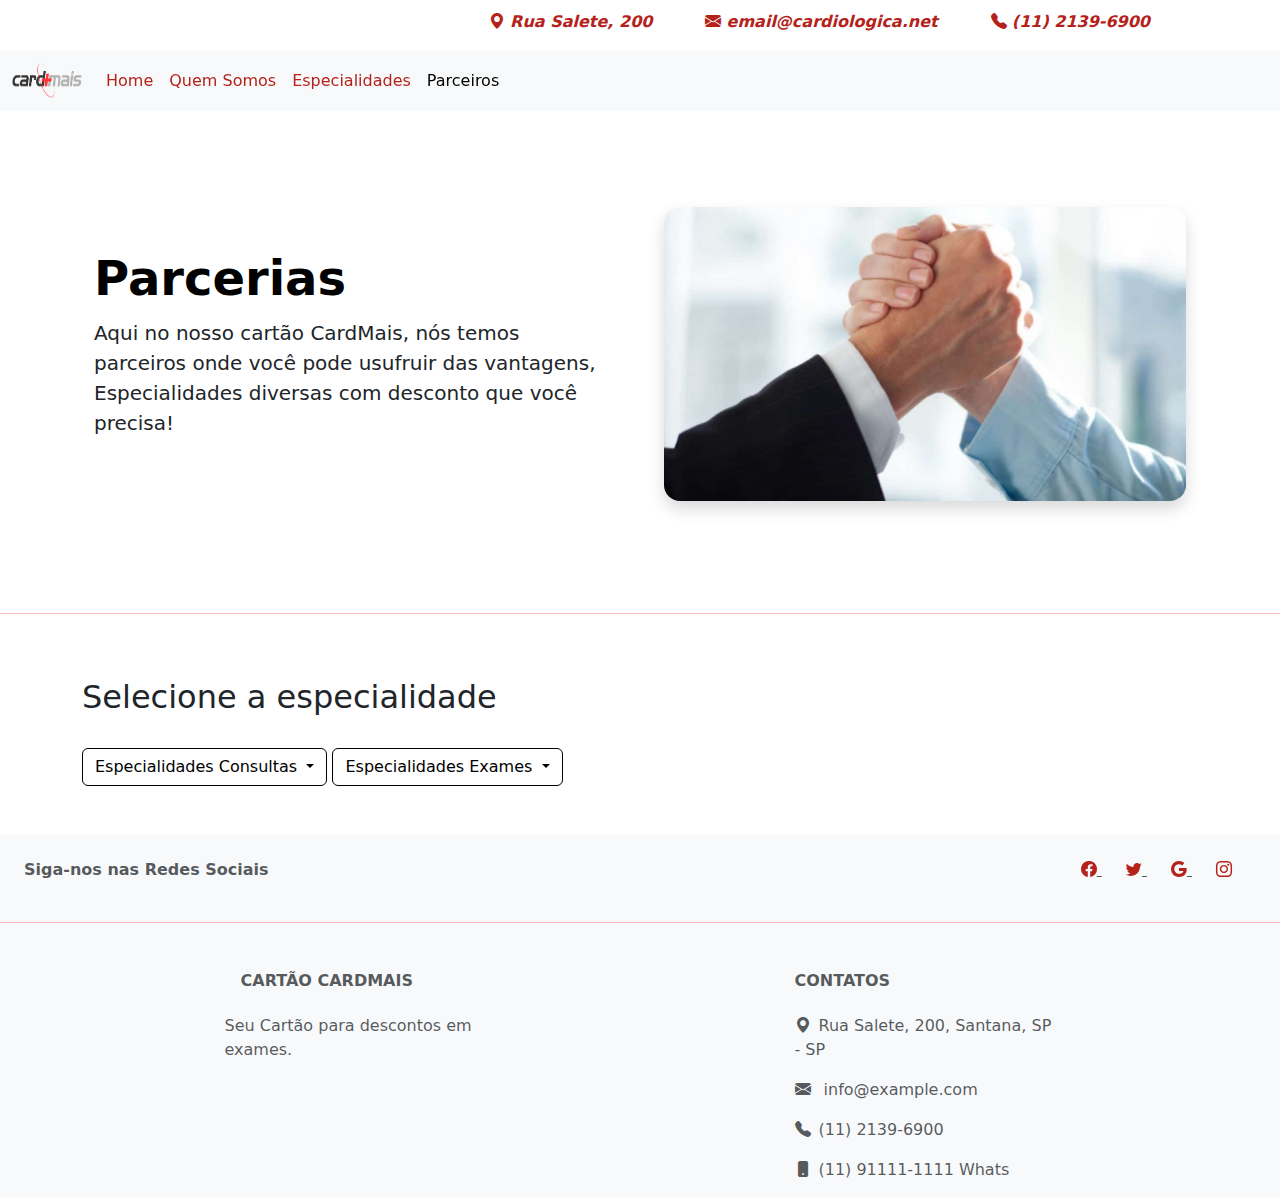
==== parceiros.html @ aa15e214 "Add files via upload" ====
<!DOCTYPE html>
<html lang="pt-br">

<head>
  <meta charset="UTF-8" />
  <meta name="robots" content="index, follow" />
  <meta name="viewport" content="width=device-width, initial-scale=1.0" />
  <meta http-equiv="X-UA-Compatible" content="ie=edge" />

  <title>Parceiros - CardMais</title>
  <meta name="title" property="og:title" content="Parceiros - CardMais" />
  <meta name="description" property="og:description" content="Page Description" />
  <meta name="image" property="og:image" itemprop="image" content="./cardMaisLogo.png" />
  <meta name="type" property="og:type" content="website" />
  <meta name="url" property="og:url" content="https://url.page" />
  <meta name="site_name" property="og:site_name" content="CardMais" />
  <meta name="locale" property="og:locale" content="pt_BR" />

  <link rel="icon" type="image/jpg" href="./cardMaisLogo.png" />


  <link rel="stylesheet" href="./css/bootstrap.css">
  <link rel="stylesheet" href="./style.css">
  <link rel="stylesheet" href="https://cdn.jsdelivr.net/npm/bootstrap-icons@1.11.1/font/bootstrap-icons.css">


  <script src="https://cdn.jsdelivr.net/npm/bootstrap@5.3.2/dist/js/bootstrap.bundle.min.js"></script>


</head>

<body>

  <header>
    <div class="container" style="padding-top: 10px; color: #b5221b;">
      <p class="text-sm-end">
        <i class="bi bi-geo-alt-fill me-5"> <b>Rua Salete, 200</b> </i>

        <i class="bi bi-envelope-fill me-5"> <b>email@cardiologica.net</b> </i>

        <i class="bi bi-telephone-fill me-5"> <b>(11) 2139-6900</b> </i>
      </p>
    </div>
  </header>

  <nav class="navbar navbar-expand-lg bg-body-tertiary sticky-top" id="nav1">
    <div class="container-fluid">
      <a class="navbar-brand" href="#">
        <img src="./cardMaisLogo.png" alt="Bootstrap" width="70px" height="35px">
      </a>
      <button class="navbar-toggler" type="button" data-bs-toggle="collapse" data-bs-target="#navbarSupportedContent"
        aria-controls="navbarSupportedContent" aria-expanded="false" aria-label="Toggle navigation">
        <span class="navbar-toggler-icon"></span>
      </button>
      <div class="collapse navbar-collapse" id="navbarSupportedContent">
        <ul class="navbar-nav me-auto mb-2 mb-lg-0">
          <li class="nav-item">
            <a class="nav-link flutuante-text" aria-current="page" href="./index.html">Home</a>
          </li>
          <li class="nav-item">
            <a class="nav-link flutuante-text" href="#divSobre">Quem Somos</a>
          </li>
          <li class="nav-item">
            <a class="nav-link flutuante-text" href="#divEspecialidade">Especialidades</a>
          </li>
          <li class="nav-item">
            <a class="nav-link flutuante-text active" href="#divParceiro">Parceiros</a>
          </li>
        </ul>
      </div>
    </div>
  </nav>

  <div class="container col-xxl-8 px-4 py-5">
    <div class="row flex-lg-row-reverse align-items-center g-5 py-5">
      <div class="col-10 col-sm-8 col-lg-6">
        <img src="./p.jpg" class="d-block mx-lg-auto img-fluid rounded-4 shadow" alt="..." width="700" height="500"
          loading="lazy">
      </div>
      <div class="col-lg-6">
        <h1 class="display-5 fw-bold text-body-emphasis lh-1 mb-3">Parcerias</h1>
        <p class="lead">Aqui no nosso cartão CardMais, nós temos parceiros onde você pode usufruir das vantagens,
          Especialidades diversas com desconto que você precisa!</p>
      </div>
    </div>
  </div>

  <hr class="featurette-divider" style="color: red;">

  <div class="container py-5">

    <h2>Selecione a especialidade</h2>
    <br>
    <div class="btn-group dropdown">
      <button type="button" class="btn btn-card dropdown-toggle" data-bs-toggle="dropdown">
        Especialidades Consultas
      </button>
      <ol class="dropdown-menu">
        <li><a class="dropdown-item rounded" href="#demo" data-bs-toggle="collapse">Clínico Geral</a></li>
        <li><a class="dropdown-item rounded" href="#">Dermatologia</a></li>
        <li><a class="dropdown-item rounded" href="#">Ginecologia</a></li>
        <li><a class="dropdown-item rounded" href="#">Gastroenterologia</a></li>
        <li><a class="dropdown-item rounded" href="#">Otorrino</a></li>
        <li><a class="dropdown-item rounded" href="#">Cardiologia</a></li>
        <li><a class="dropdown-item rounded" href="#">Oftalmologia</a></li>
        <li><a class="dropdown-item rounded" href="#">Ortopedia</a></li>
        <li><a class="dropdown-item rounded" href="#">Nutricionista</a></li>
        <li><a class="dropdown-item rounded" href="#">Pediatria</a></li>
        <li><a class="dropdown-item rounded" href="#">Urologia</a></li>
        <li><a class="dropdown-item rounded" href="#">Angiologia</a></li>
        <li><a class="dropdown-item rounded" href="#">Reumatologia</a></li>
        <li><a class="dropdown-item rounded" href="#">Mastologia</a></li>
        <li><a class="dropdown-item rounded" href="#">Endocrinologia</a></li>
        <li><a class="dropdown-item rounded" href="#">Neurologia</a></li>
      </ol>
    </div>
    <div class="btn-group dropdown">
      <button type="button" class="btn btn-card dropdown-toggle" data-bs-toggle="dropdown">
        Especialidades Exames
      </button>
      <ul class="dropdown-menu">
        <li><a class="dropdown-item rounded" href="#">Radiologia</a></li>
        <li><a class="dropdown-item rounded" href="#">Mamografia</a></li>
        <li><a class="dropdown-item rounded" href="#">Ultrassonografia</a></li>
        <li><a class="dropdown-item rounded" href="#">Densitometria Óssea</a></li>
        <li><a class="dropdown-item rounded" href="#">Análises Clínicas</a></li>
        <li><a class="dropdown-item rounded" href="#">Eletroneuromiografia</a></li>
        <li><a class="dropdown-item rounded" href="#">Cardiológicos</a></li>
        <li><a class="dropdown-item rounded" href="#">Ressonância Magnética</a></li>
        <li><a class="dropdown-item rounded" href="#">Tomografia Computadorizada</a></li>
        <li><a class="dropdown-item rounded" href="#">Medicina Nuclear</a></li>
      </ul>
    </div>


    <div id="demo" class="collapse card card-body mt-3">
      Lorem ipsum dolor text....
    </div>



  </div>









  <!-- Footer -->
  <footer class="text-center text-lg-start bg-light text-muted">
    <!-- Section: Social media -->
    <section class="d-flex justify-content-center justify-content-lg-between p-4">
      <!-- Left -->
      <div class="me-5 d-none d-lg-block">
        <span><b>Siga-nos nas Redes Sociais</b></span>
      </div>
      <!-- Left -->

      <!-- Right -->
      <div>
        <a href="" class="me-4 text-reset">
          <i class="bi bi-facebook flutuante-text" style="color: #b5221b;"></i>
        </a>
        <a href="" class="me-4 text-reset">
          <i class="bi bi-twitter flutuante-text" style="color: #b5221b;"></i>
        </a>
        <a href="" class="me-4 text-reset">
          <i class="bi bi-google flutuante-text" style="color: #b5221b;"></i>
        </a>
        <a href="" class="me-4 text-reset">
          <i class="bi bi-instagram flutuante-text" style="color: #b5221b;"></i>
        </a>
      </div>
      <!-- Right -->
    </section>
    <!-- Section: Social media -->
    <hr class="featurette-divider" style="color: red;">
    <!-- Section: Links  -->
    <section class="">
      <div class="container text-center text-md-start mt-5 ">
        <!-- Grid row -->
        <div class="row mt-3">
          <!-- Grid column -->
          <div class="col-md-3 col-lg-4 col-xl-3 mx-auto mb-4">
            <!-- Content -->
            <h6 class="text-uppercase fw-bold mb-4">
              <i class="fas fa-gem me-3"></i>Cartão Cardmais
            </h6>
            <p>
              Seu Cartão para descontos em exames.
            </p>
          </div>
          <!-- Grid column -->

          <!-- Grid column -->
          <div class="col-md-4 col-lg-3 col-xl-3 mx-auto mb-md-0 mb-1">
            <!-- Links -->
            <h6 class="text-uppercase fw-bold mb-4">Contatos</h6>
            <p><i class="bi bi-geo-alt-fill me-2"></i>Rua Salete, 200, Santana, SP - SP</p>
            <p>
              <i class="bi bi-envelope-fill me-2"></i>
              info@example.com
            </p>
            <p><i class="bi bi-telephone-fill me-2"></i>(11) 2139-6900</p>
            <p><i class="bi bi-phone-fill me-2"></i>(11) 91111-1111 Whats</p>
          </div>
          <!-- Grid column -->
        </div>
        <!-- Grid row -->
      </div>
    </section>
    <!-- Section: Links  -->

    <!-- Copyright -->
    <!-- <div class="text-center p-4" style="background-color: #b5221b;">
    © 2023 Copyright:
    <a class="text-reset fw-bold" href="">Cardiológica</a>
  </div> -->
    <!-- Copyright -->
  </footer>
  <!-- Footer -->



</body>

</html>
---- style.css ----
.flutuante {  
  display: inline-block;  
  -webkit-transition-duration: 0.4s;  
  transition-duration: 0.4s;  
  -webkit-transition-property: -webkit-transform;  
  transition-property: transform;  
  -webkit-transform: translateZ(0);  
  -ms-transform: translateZ(0);  
  transform: translateZ(0);  
  box-shadow: 0px 4px 2px 0px rgba(98, 98, 98, 0.69);
}  
      
.flutuante:hover {  
  -webkit-transform: translateY(-5px);  
  -ms-transform: translateY(-5px);  
  transform: translateY(-5px);
  box-shadow: 0px 2px 2px 0px rgba(0, 0, 0, 0.69);  
} 

.flutuante-text {  
  display: inline-block;  
  -webkit-transition-duration: 0.4s;  
  transition-duration: 0.4s;  
  -webkit-transition-property: -webkit-transform;  
  transition-property: transform;  
  -webkit-transform: translateZ(0);  
  -ms-transform: translateZ(0);  
  transform: translateZ(0);  
  
}

.flutuante-text:hover {  
  -webkit-transform: translateY(-5px);  
  -ms-transform: translateY(-5px);  
  transform: translateY(-5px);  
} 

.wpp{
position:fixed;
width:60px;
height:60px;
bottom:40px;
right:40px;
background-color:#25d366;
color:#FFF;
border-radius:50px;
text-align:center;
font-size:30px;
box-shadow: 1px 1px 2px #888;
z-index:1000;
}
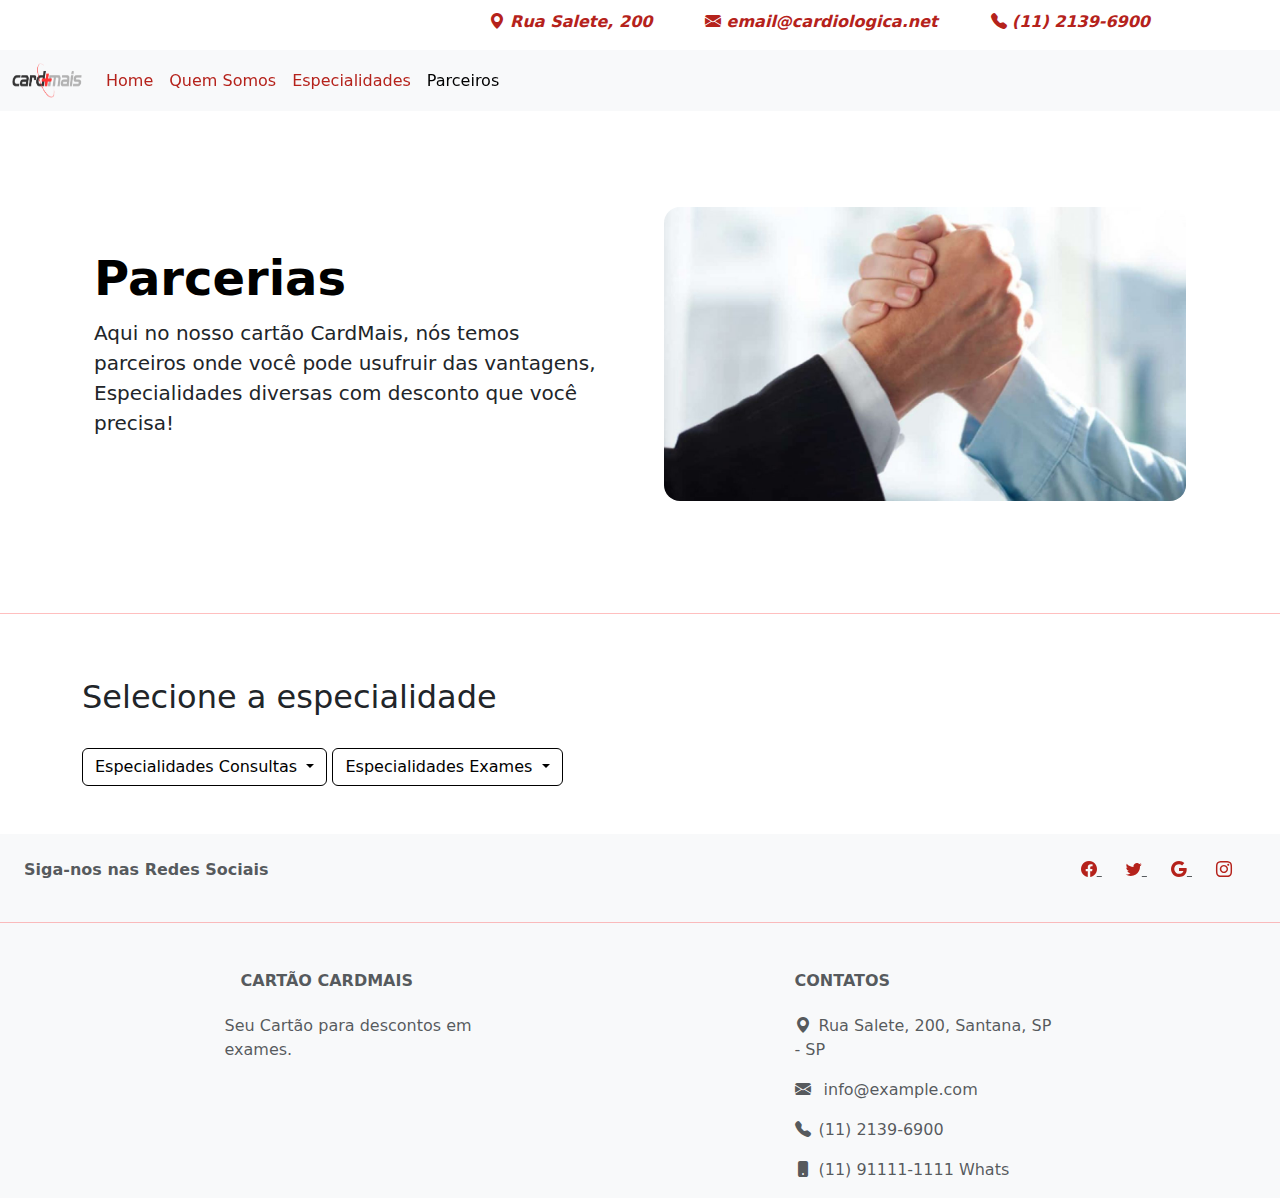
==== commit f67e0362: "Add files via upload" ====
--- a/parceiros.html
+++ b/parceiros.html
@@ -24,8 +24,8 @@
   <link rel="stylesheet" href="https://cdn.jsdelivr.net/npm/bootstrap-icons@1.11.1/font/bootstrap-icons.css">
 
 
-  <script src="https://cdn.jsdelivr.net/npm/bootstrap@5.3.2/dist/js/bootstrap.bundle.min.js"></script>
-
+  <script src="./js/bootstrap.bundle.min.js"></script>
+  <!-- <script src="./js/bootstrap.js"></script> -->
 
 </head>
 
@@ -58,7 +58,7 @@
             <a class="nav-link flutuante-text" aria-current="page" href="./index.html">Home</a>
           </li>
           <li class="nav-item">
-            <a class="nav-link flutuante-text" href="#divSobre">Quem Somos</a>
+            <a class="nav-link flutuante-text" href="./index.html#divSobre">Quem Somos</a>
           </li>
           <li class="nav-item">
             <a class="nav-link flutuante-text" href="#divEspecialidade">Especialidades</a>
@@ -74,7 +74,7 @@
   <div class="container col-xxl-8 px-4 py-5">
     <div class="row flex-lg-row-reverse align-items-center g-5 py-5">
       <div class="col-10 col-sm-8 col-lg-6">
-        <img src="./p.jpg" class="d-block mx-lg-auto img-fluid rounded-4 shadow" alt="..." width="700" height="500"
+        <img src="./p.jpg" class="d-block mx-lg-auto img-fluid rounded-4" alt="..." width="700" height="500"
           loading="lazy">
       </div>
       <div class="col-lg-6">
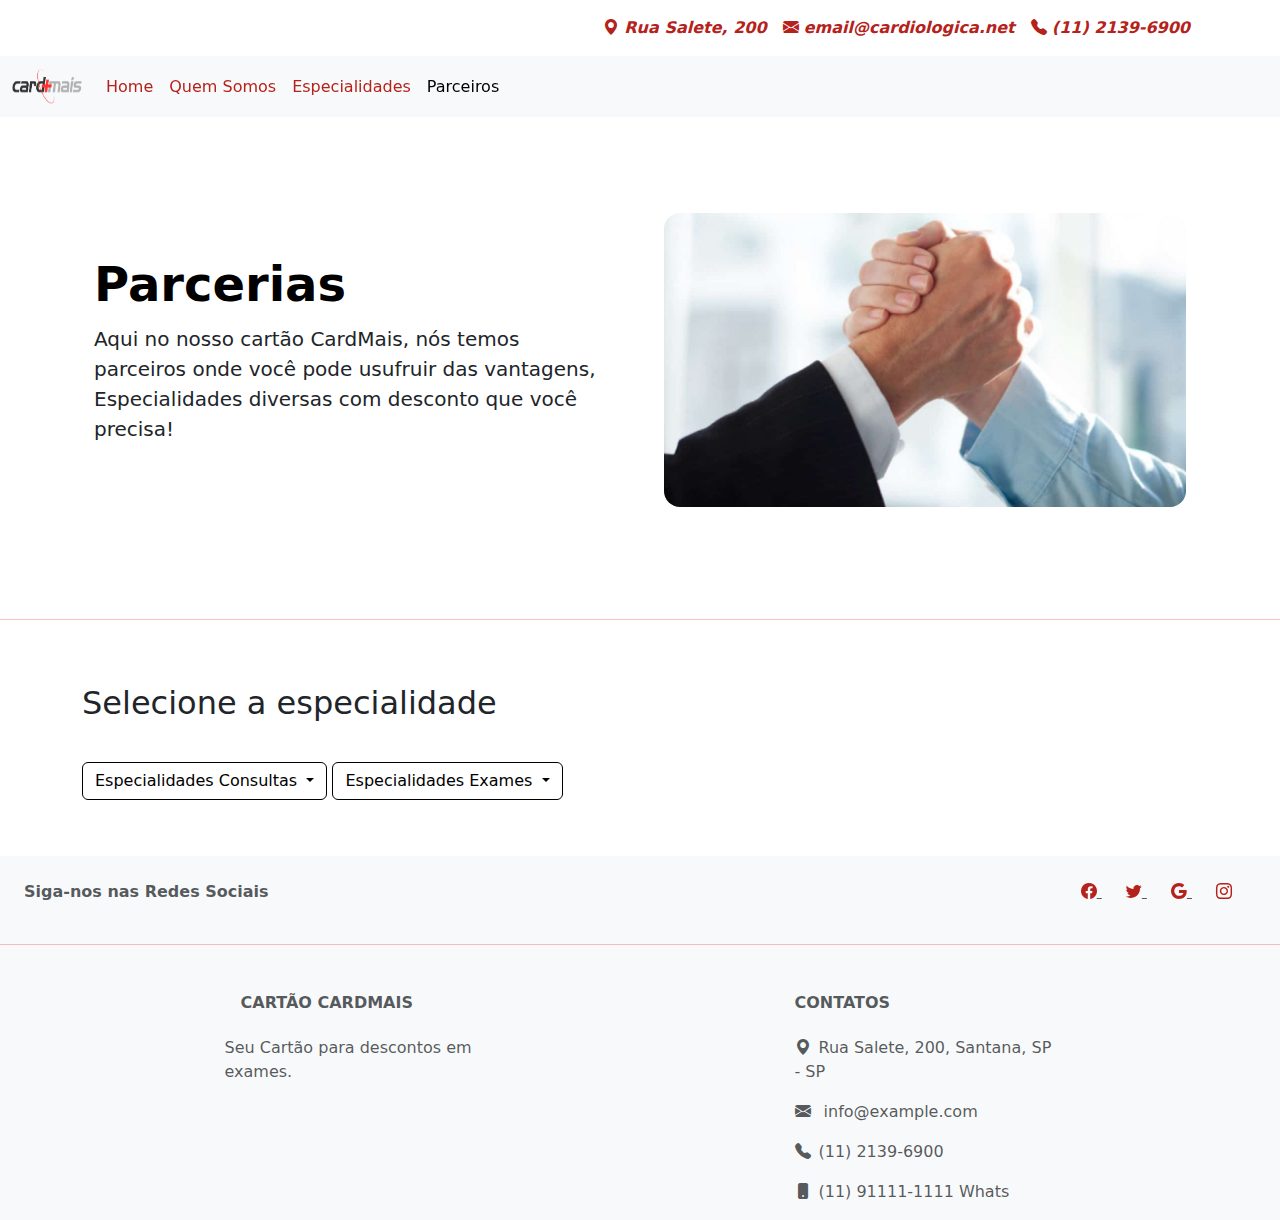
==== commit 924ce080: "Add files via upload" ====
--- a/parceiros.html
+++ b/parceiros.html
@@ -32,14 +32,10 @@
 <body>
 
   <header>
-    <div class="container" style="padding-top: 10px; color: #b5221b;">
-      <p class="text-sm-end">
-        <i class="bi bi-geo-alt-fill me-5"> <b>Rua Salete, 200</b> </i>
-
-        <i class="bi bi-envelope-fill me-5"> <b>email@cardiologica.net</b> </i>
-
-        <i class="bi bi-telephone-fill me-5"> <b>(11) 2139-6900</b> </i>
-      </p>
+    <div class="container d-flex flex-row align-items-center justify-content-end py-3" style="color: #b5221b;">
+      <div class="px-2"><i class="bi bi-geo-alt-fill"> <b>Rua Salete, 200</b> </i></div>
+      <div class="px-2"><i class="bi bi-envelope-fill"> <b>email@cardiologica.net</b> </i></div>
+      <div class="px-2"><i class="bi bi-telephone-fill"> <b>(11) 2139-6900</b> </i></div>
     </div>
   </header>
 
@@ -92,7 +88,7 @@
     <h2>Selecione a especialidade</h2>
     <br>
     <div class="btn-group dropdown">
-      <button type="button" class="btn btn-card dropdown-toggle" data-bs-toggle="dropdown">
+      <button type="button" class="btn btn-card dropdown-toggle my-2" data-bs-toggle="dropdown">
         Especialidades Consultas
       </button>
       <ol class="dropdown-menu">
@@ -115,7 +111,7 @@
       </ol>
     </div>
     <div class="btn-group dropdown">
-      <button type="button" class="btn btn-card dropdown-toggle" data-bs-toggle="dropdown">
+      <button type="button" class="btn btn-card dropdown-toggle my-2" data-bs-toggle="dropdown">
         Especialidades Exames
       </button>
       <ul class="dropdown-menu">
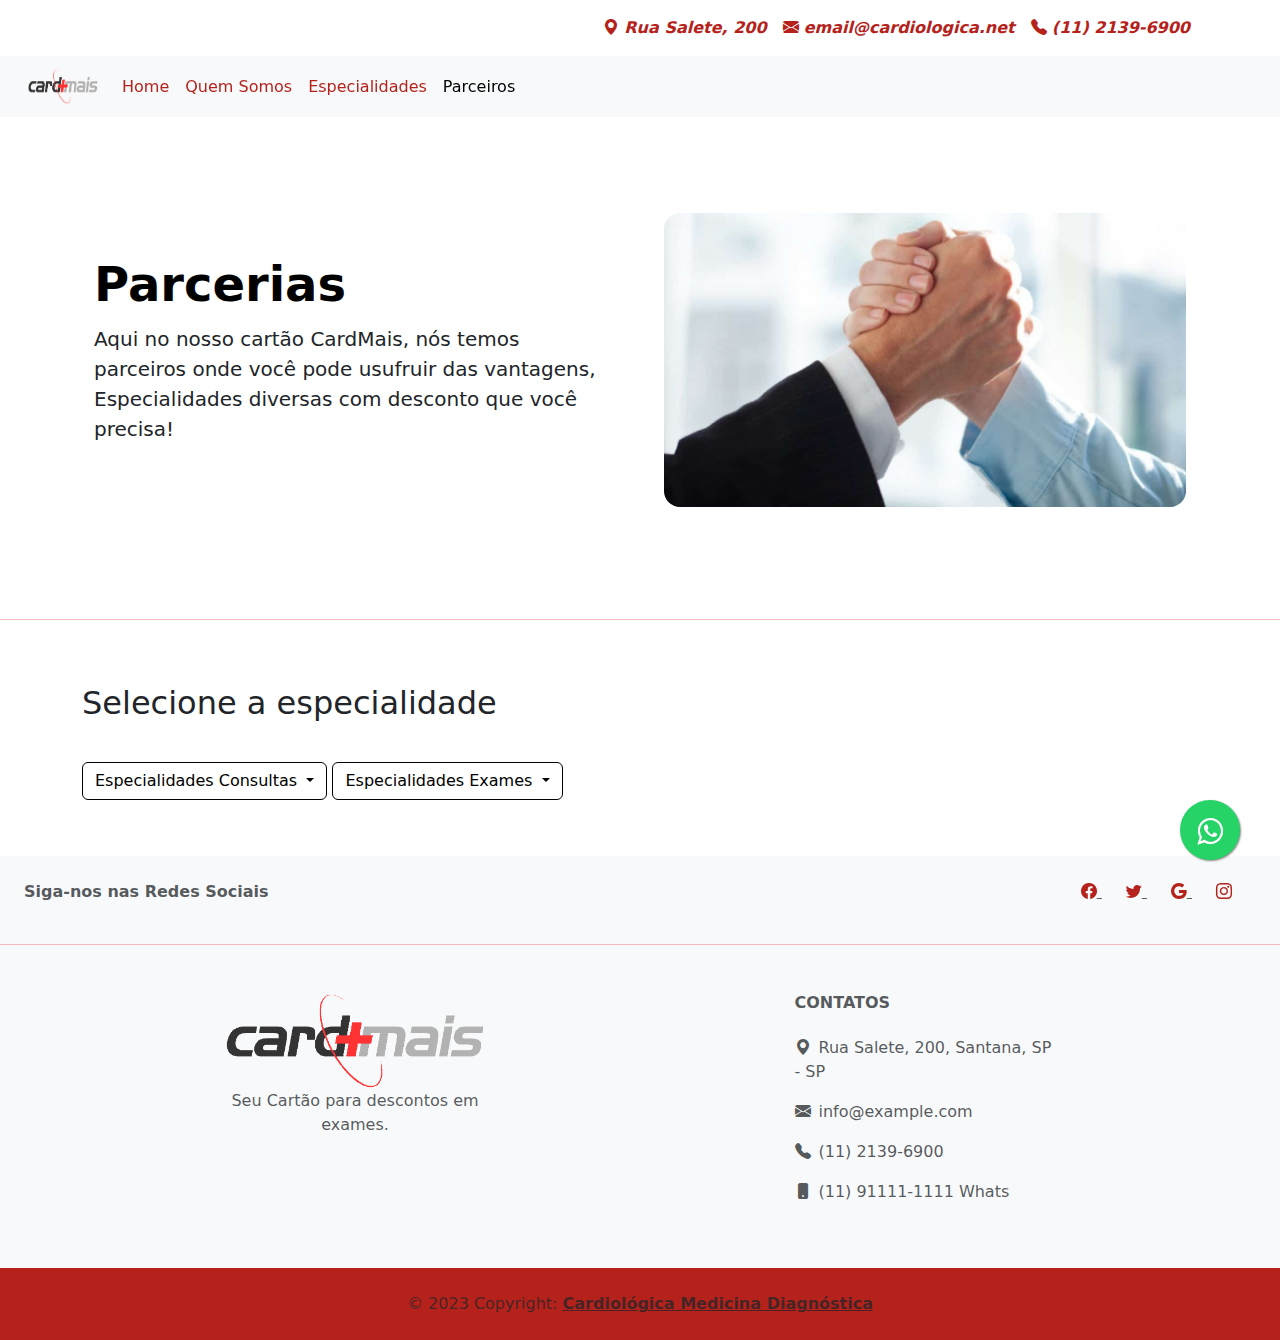
==== commit 29e1ca50: "Add files via upload" ====
--- a/parceiros.html
+++ b/parceiros.html
@@ -22,6 +22,7 @@
   <link rel="stylesheet" href="./css/bootstrap.css">
   <link rel="stylesheet" href="./style.css">
   <link rel="stylesheet" href="https://cdn.jsdelivr.net/npm/bootstrap-icons@1.11.1/font/bootstrap-icons.css">
+  <link rel="stylesheet" href="https://maxcdn.bootstrapcdn.com/font-awesome/4.5.0/css/font-awesome.min.css">
 
 
   <script src="./js/bootstrap.bundle.min.js"></script>
@@ -32,7 +33,7 @@
 <body>
 
   <header>
-    <div class="container d-flex flex-row align-items-center justify-content-end py-3" style="color: #b5221b;">
+    <div class="container d-flex flex-row align-items-center justify-content-end py-3 mx-auto" style="color: #b5221b;">
       <div class="px-2"><i class="bi bi-geo-alt-fill"> <b>Rua Salete, 200</b> </i></div>
       <div class="px-2"><i class="bi bi-envelope-fill"> <b>email@cardiologica.net</b> </i></div>
       <div class="px-2"><i class="bi bi-telephone-fill"> <b>(11) 2139-6900</b> </i></div>
@@ -40,27 +41,27 @@
   </header>
 
   <nav class="navbar navbar-expand-lg bg-body-tertiary sticky-top" id="nav1">
-    <div class="container-fluid">
-      <a class="navbar-brand" href="#">
-        <img src="./cardMaisLogo.png" alt="Bootstrap" width="70px" height="35px">
+    <div class="container-fluid ms-3 rounded">
+      <a class="navbar-brand flutuante-text" href="index.html">
+        <img src="./cardMaisLogo.png" alt="Logo CardMais" width="70px" height="35px">
       </a>
-      <button class="navbar-toggler" type="button" data-bs-toggle="collapse" data-bs-target="#navbarSupportedContent"
-        aria-controls="navbarSupportedContent" aria-expanded="false" aria-label="Toggle navigation">
+      <button class="navbar-toggler" type="button" data-bs-toggle="collapse" data-bs-target="#navCollapse"
+        aria-controls="navCollapse" aria-expanded="false" aria-label="Toggle navigation">
         <span class="navbar-toggler-icon"></span>
       </button>
-      <div class="collapse navbar-collapse" id="navbarSupportedContent">
+      <div class="collapse navbar-collapse" id="navCollapse">
         <ul class="navbar-nav me-auto mb-2 mb-lg-0">
           <li class="nav-item">
-            <a class="nav-link flutuante-text" aria-current="page" href="./index.html">Home</a>
-          </li>
-          <li class="nav-item">
-            <a class="nav-link flutuante-text" href="./index.html#divSobre">Quem Somos</a>
+            <a class="nav-link flutuante-text" href="#">Home</a>
+          </li>
+          <li class="nav-item">
+            <a class="nav-link flutuante-text" href="#divSobre">Quem Somos</a>
           </li>
           <li class="nav-item">
             <a class="nav-link flutuante-text" href="#divEspecialidade">Especialidades</a>
           </li>
           <li class="nav-item">
-            <a class="nav-link flutuante-text active" href="#divParceiro">Parceiros</a>
+            <a class="nav-link flutuante-text active" aria-current="page" href="#divParceiro">Parceiros</a>
           </li>
         </ul>
       </div>
@@ -130,7 +131,10 @@
 
 
     <div id="demo" class="collapse card card-body mt-3">
-      Lorem ipsum dolor text....
+      Lorem ipsum dolor sit amet consectetur adipisicing elit. Dolor necessitatibus temporibus fuga possimus ex ratione recusandae expedita provident reprehenderit nobis dolorum beatae accusamus, quas nulla tenetur, architecto blanditiis veniam minus!
+      Numquam sit ipsa perferendis consequatur libero, soluta at modi assumenda, vel fuga facere sapiente reprehenderit temporibus voluptatibus dicta minima aliquid aspernatur! Repudiandae minus recusandae itaque, vero omnis dicta asperiores architecto.
+      Pariatur mollitia consectetur quisquam possimus libero itaque ullam aliquam nihil autem tempora fugit maxime adipisci neque nemo similique animi repellat et deleniti assumenda inventore reprehenderit quam, incidunt modi. Soluta, deleniti?
+      Sunt molestias facilis necessitatibus minima rem veritatis, provident distinctio. Velit aperiam voluptas impedit reprehenderit temporibus eum nulla. Assumenda hic accusantium sed expedita doloremque, iste totam repellat exercitationem excepturi nulla. Accusamus?
     </div>
 
 
@@ -139,23 +143,26 @@
 
 
 
-
-
-
-
-
-
-  <!-- Footer -->
+  <a data-bs-toggle="tooltip" data-bs-title="Tooltip on left"
+      href="https://wa.me/55(aqui seu numero com ddd | tudo junto)?text=Adorei%20seu%20artigo" class="wpp flutuante"
+      target="_blank">
+      <i style="margin-top:16px" class="fa fa-whatsapp"></i>
+    </a>
+
+
+
+
+
   <footer class="text-center text-lg-start bg-light text-muted">
-    <!-- Section: Social media -->
+    
     <section class="d-flex justify-content-center justify-content-lg-between p-4">
-      <!-- Left -->
+      
       <div class="me-5 d-none d-lg-block">
         <span><b>Siga-nos nas Redes Sociais</b></span>
       </div>
-      <!-- Left -->
-
-      <!-- Right -->
+     
+
+      
       <div>
         <a href="" class="me-4 text-reset">
           <i class="bi bi-facebook flutuante-text" style="color: #b5221b;"></i>
@@ -167,57 +174,49 @@
           <i class="bi bi-google flutuante-text" style="color: #b5221b;"></i>
         </a>
         <a href="" class="me-4 text-reset">
-          <i class="bi bi-instagram flutuante-text" style="color: #b5221b;"></i>
-        </a>
-      </div>
-      <!-- Right -->
+          </b><i class="bi bi-instagram flutuante-text" style="color: #b5221b;"></i>
+        </a>
+      </div>
+      
+
+
     </section>
-    <!-- Section: Social media -->
+
     <hr class="featurette-divider" style="color: red;">
-    <!-- Section: Links  -->
-    <section class="">
+
+    <section>
       <div class="container text-center text-md-start mt-5 ">
-        <!-- Grid row -->
+
         <div class="row mt-3">
-          <!-- Grid column -->
-          <div class="col-md-3 col-lg-4 col-xl-3 mx-auto mb-4">
-            <!-- Content -->
-            <h6 class="text-uppercase fw-bold mb-4">
-              <i class="fas fa-gem me-3"></i>Cartão Cardmais
-            </h6>
+
+          <div class="col-md-3 col-lg-4 col-xl-3 mx-auto mb-4 text-center">
+            <img src="./cardMaisLogo.png" class="img-fluid" >
             <p>
               Seu Cartão para descontos em exames.
             </p>
           </div>
-          <!-- Grid column -->
-
-          <!-- Grid column -->
+
           <div class="col-md-4 col-lg-3 col-xl-3 mx-auto mb-md-0 mb-1">
-            <!-- Links -->
+
             <h6 class="text-uppercase fw-bold mb-4">Contatos</h6>
             <p><i class="bi bi-geo-alt-fill me-2"></i>Rua Salete, 200, Santana, SP - SP</p>
-            <p>
-              <i class="bi bi-envelope-fill me-2"></i>
-              info@example.com
-            </p>
+            <p><i class="bi bi-envelope-fill me-2"></i>info@example.com</p>
             <p><i class="bi bi-telephone-fill me-2"></i>(11) 2139-6900</p>
             <p><i class="bi bi-phone-fill me-2"></i>(11) 91111-1111 Whats</p>
           </div>
-          <!-- Grid column -->
+
         </div>
-        <!-- Grid row -->
+
       </div>
     </section>
-    <!-- Section: Links  -->
-
-    <!-- Copyright -->
-    <!-- <div class="text-center p-4" style="background-color: #b5221b;">
+
+    <div class="text-center p-4 mt-5" style="background-color: #b5221b;">
     © 2023 Copyright:
-    <a class="text-reset fw-bold" href="">Cardiológica</a>
-  </div> -->
-    <!-- Copyright -->
+    <a class="text-reset fw-bold" href="cardiologica.net">Cardiológica Medicina Diagnóstica</a>
+  </div>
+
   </footer>
-  <!-- Footer -->
+
 
 
 
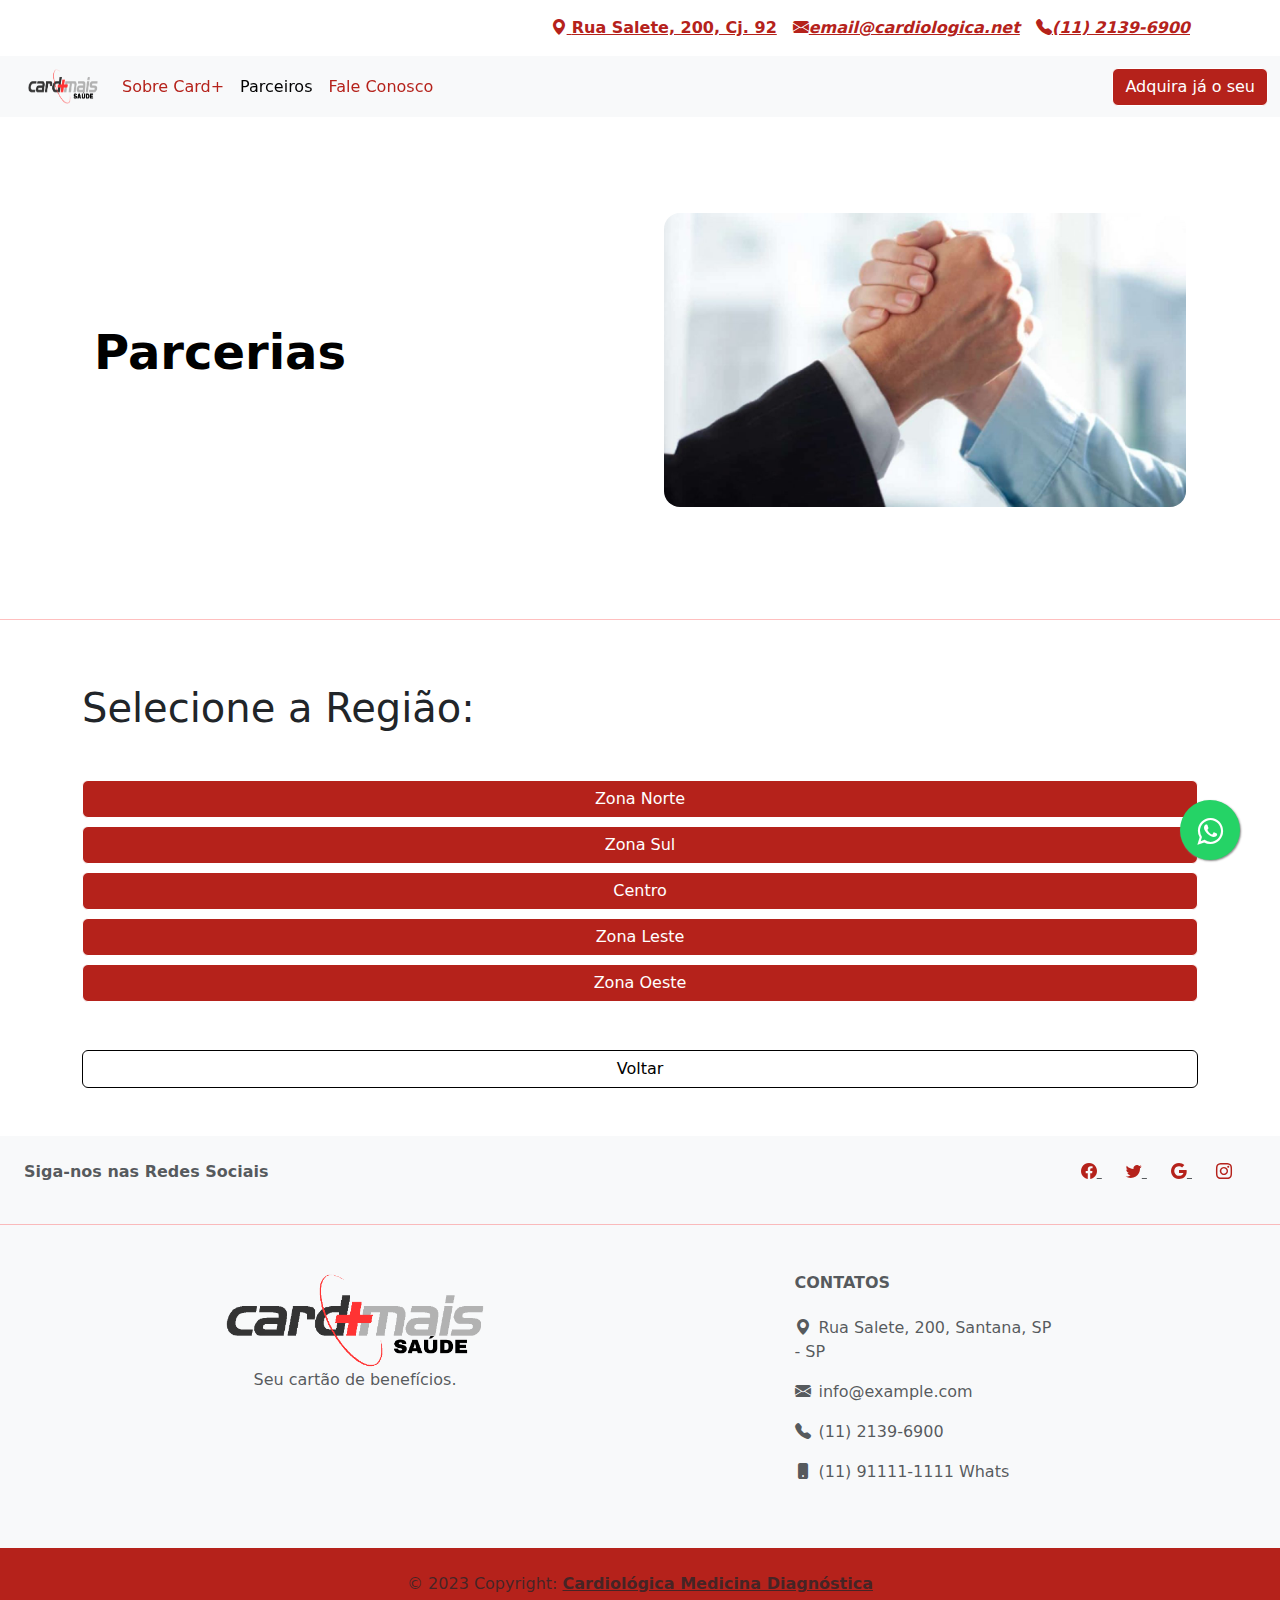
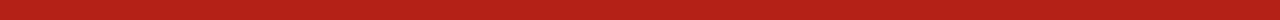
==== commit ad1be628: "Add files via upload" ====
--- a/parceiros.html
+++ b/parceiros.html
@@ -16,7 +16,7 @@
   <meta name="site_name" property="og:site_name" content="CardMais" />
   <meta name="locale" property="og:locale" content="pt_BR" />
 
-  <link rel="icon" type="image/jpg" href="./cardMaisLogo.png" />
+  <link rel="icon" type="image/jpg" href="./imgs/cardMaisLogo.png" />
 
 
   <link rel="stylesheet" href="./css/bootstrap.css">
@@ -26,24 +26,29 @@
 
 
   <script src="./js/bootstrap.bundle.min.js"></script>
+
   <!-- <script src="./js/bootstrap.js"></script> -->
 
 </head>
 
 <body>
-
   <header>
-    <div class="container d-flex flex-row align-items-center justify-content-end py-3 mx-auto" style="color: #b5221b;">
-      <div class="px-2"><i class="bi bi-geo-alt-fill"> <b>Rua Salete, 200</b> </i></div>
-      <div class="px-2"><i class="bi bi-envelope-fill"> <b>email@cardiologica.net</b> </i></div>
-      <div class="px-2"><i class="bi bi-telephone-fill"> <b>(11) 2139-6900</b> </i></div>
+    <div class="container d-flex flex-row align-items-center justify-content-end py-3" style="color: #b5221b;">
+      <div class="px-2"><i class="bi bi-geo-alt-fill"></i><a class="text-reset" target="_blank"
+          rel="noopener noreferrer"
+          href="https://www.google.com/maps/place/Cardiol%C3%B3gica+Medicina+Diagn%C3%B3stica/@-23.5017891,-46.6296408,17z/data=!3m1!5s0x94cef62912572b05:0xe31bc360c7afa97c!4m10!1m2!2m1!1scardiol%C3%B3gica+medicina+diagn%C3%B3stica+endere%C3%A7o!3m6!1s0x94cef62c1d7c945d:0x8e11d34a3ab45fd9!8m2!3d-23.5020952!4d-46.6271096!15sCi1jYXJkaW9sw7NnaWNhIG1lZGljaW5hIGRpYWduw7NzdGljYSBlbmRlcmXDp28iAkgBkgERZGlhZ25vc3RpY19jZW50ZXLgAQA!16s%2Fg%2F1tsyqx_6?entry=ttu">
+          <b>Rua Salete, 200, Cj. 92</b></a></div>
+      <div class="px-2"><i class="bi bi-envelope-fill"><a class="text-reset" target="_blank" rel="noopener noreferrer"
+            href="mailto: agenda@cardiologica.net"><b>email@cardiologica.net</b></a> </i></div>
+      <div class="px-2"><i class="bi bi-telephone-fill"><a class="text-reset" target="_blank" rel="noopener noreferrer"
+            href="tel:+551121396900"><b>(11) 2139-6900</b></a> </i></div>
     </div>
   </header>
 
   <nav class="navbar navbar-expand-lg bg-body-tertiary sticky-top" id="nav1">
     <div class="container-fluid ms-3 rounded">
       <a class="navbar-brand flutuante-text" href="index.html">
-        <img src="./cardMaisLogo.png" alt="Logo CardMais" width="70px" height="35px">
+        <img src="./imgs/cardMaisLogo.png" alt="Logo CardMais" width="70px" height="35px">
       </a>
       <button class="navbar-toggler" type="button" data-bs-toggle="collapse" data-bs-target="#navCollapse"
         aria-controls="navCollapse" aria-expanded="false" aria-label="Toggle navigation">
@@ -52,18 +57,16 @@
       <div class="collapse navbar-collapse" id="navCollapse">
         <ul class="navbar-nav me-auto mb-2 mb-lg-0">
           <li class="nav-item">
-            <a class="nav-link flutuante-text" href="#">Home</a>
+            <a class="nav-link flutuante-text" href="./saibaMais.html">Sobre Card+</a>
           </li>
           <li class="nav-item">
-            <a class="nav-link flutuante-text" href="#divSobre">Quem Somos</a>
+            <a class="nav-link flutuante-text active" aria-current="page" href="./parceiros.html">Parceiros</a>
           </li>
           <li class="nav-item">
-            <a class="nav-link flutuante-text" href="#divEspecialidade">Especialidades</a>
-          </li>
-          <li class="nav-item">
-            <a class="nav-link flutuante-text active" aria-current="page" href="#divParceiro">Parceiros</a>
+            <a class="nav-link flutuante-text" href="./contato.html">Fale Conosco</a>
           </li>
         </ul>
+        <a class="btn btn-card-contra text-end flutuante-text" href="./formulario.html">Adquira já o seu</a>
       </div>
     </div>
   </nav>
@@ -71,13 +74,11 @@
   <div class="container col-xxl-8 px-4 py-5">
     <div class="row flex-lg-row-reverse align-items-center g-5 py-5">
       <div class="col-10 col-sm-8 col-lg-6">
-        <img src="./p.jpg" class="d-block mx-lg-auto img-fluid rounded-4" alt="..." width="700" height="500"
+        <img src="./imgs/p.jpg" class="d-block mx-lg-auto img-fluid rounded-4" alt="..." width="700" height="500"
           loading="lazy">
       </div>
       <div class="col-lg-6">
         <h1 class="display-5 fw-bold text-body-emphasis lh-1 mb-3">Parcerias</h1>
-        <p class="lead">Aqui no nosso cartão CardMais, nós temos parceiros onde você pode usufruir das vantagens,
-          Especialidades diversas com desconto que você precisa!</p>
       </div>
     </div>
   </div>
@@ -85,84 +86,54 @@
   <hr class="featurette-divider" style="color: red;">
 
   <div class="container py-5">
-
-    <h2>Selecione a especialidade</h2>
-    <br>
-    <div class="btn-group dropdown">
-      <button type="button" class="btn btn-card dropdown-toggle my-2" data-bs-toggle="dropdown">
-        Especialidades Consultas
-      </button>
-      <ol class="dropdown-menu">
-        <li><a class="dropdown-item rounded" href="#demo" data-bs-toggle="collapse">Clínico Geral</a></li>
-        <li><a class="dropdown-item rounded" href="#">Dermatologia</a></li>
-        <li><a class="dropdown-item rounded" href="#">Ginecologia</a></li>
-        <li><a class="dropdown-item rounded" href="#">Gastroenterologia</a></li>
-        <li><a class="dropdown-item rounded" href="#">Otorrino</a></li>
-        <li><a class="dropdown-item rounded" href="#">Cardiologia</a></li>
-        <li><a class="dropdown-item rounded" href="#">Oftalmologia</a></li>
-        <li><a class="dropdown-item rounded" href="#">Ortopedia</a></li>
-        <li><a class="dropdown-item rounded" href="#">Nutricionista</a></li>
-        <li><a class="dropdown-item rounded" href="#">Pediatria</a></li>
-        <li><a class="dropdown-item rounded" href="#">Urologia</a></li>
-        <li><a class="dropdown-item rounded" href="#">Angiologia</a></li>
-        <li><a class="dropdown-item rounded" href="#">Reumatologia</a></li>
-        <li><a class="dropdown-item rounded" href="#">Mastologia</a></li>
-        <li><a class="dropdown-item rounded" href="#">Endocrinologia</a></li>
-        <li><a class="dropdown-item rounded" href="#">Neurologia</a></li>
-      </ol>
-    </div>
-    <div class="btn-group dropdown">
-      <button type="button" class="btn btn-card dropdown-toggle my-2" data-bs-toggle="dropdown">
-        Especialidades Exames
-      </button>
-      <ul class="dropdown-menu">
-        <li><a class="dropdown-item rounded" href="#">Radiologia</a></li>
-        <li><a class="dropdown-item rounded" href="#">Mamografia</a></li>
-        <li><a class="dropdown-item rounded" href="#">Ultrassonografia</a></li>
-        <li><a class="dropdown-item rounded" href="#">Densitometria Óssea</a></li>
-        <li><a class="dropdown-item rounded" href="#">Análises Clínicas</a></li>
-        <li><a class="dropdown-item rounded" href="#">Eletroneuromiografia</a></li>
-        <li><a class="dropdown-item rounded" href="#">Cardiológicos</a></li>
-        <li><a class="dropdown-item rounded" href="#">Ressonância Magnética</a></li>
-        <li><a class="dropdown-item rounded" href="#">Tomografia Computadorizada</a></li>
-        <li><a class="dropdown-item rounded" href="#">Medicina Nuclear</a></li>
-      </ul>
+    <div id="title">
+      <h1>Selecione a Região:</h1>
+      <br>
     </div>
 
+      <div class="d-grid gap-2 pt-3" id="divZona">
+        <button class="btn btn-card-contra" type="button" name="btnsZona" id="btnZn">Zona Norte</button>
+        <button class="btn btn-card-contra" type="button" name="btnsZona" id="btnZs">Zona Sul</button>
+        <button class="btn btn-card-contra" type="button" name="btnsZona" id="btnCentro">Centro</button>
+        <button class="btn btn-card-contra" type="button" name="btnsZona" id="btnZl">Zona Leste</button>
+        <button class="btn btn-card-contra" type="button" name="btnsZona" id="btnZo">Zona Oeste</button>
+      </div>
 
-    <div id="demo" class="collapse card card-body mt-3">
-      Lorem ipsum dolor sit amet consectetur adipisicing elit. Dolor necessitatibus temporibus fuga possimus ex ratione recusandae expedita provident reprehenderit nobis dolorum beatae accusamus, quas nulla tenetur, architecto blanditiis veniam minus!
-      Numquam sit ipsa perferendis consequatur libero, soluta at modi assumenda, vel fuga facere sapiente reprehenderit temporibus voluptatibus dicta minima aliquid aspernatur! Repudiandae minus recusandae itaque, vero omnis dicta asperiores architecto.
-      Pariatur mollitia consectetur quisquam possimus libero itaque ullam aliquam nihil autem tempora fugit maxime adipisci neque nemo similique animi repellat et deleniti assumenda inventore reprehenderit quam, incidunt modi. Soluta, deleniti?
-      Sunt molestias facilis necessitatibus minima rem veritatis, provident distinctio. Velit aperiam voluptas impedit reprehenderit temporibus eum nulla. Assumenda hic accusantium sed expedita doloremque, iste totam repellat exercitationem excepturi nulla. Accusamus?
+    <div class="d-grid gap-2 pt-3" id="divEspec">
+      <!-- Script -->
+    </div>
+    <div class="d-grid gap-2 pt-3" id="divParc">
+      <!-- Script -->
     </div>
 
-
+    <div class="d-grid gap-2 pt-3">
+      <input type="button" class="btn btn-card" id="btnVoltar" value="Voltar">
+    </div>
 
   </div>
 
 
 
   <a data-bs-toggle="tooltip" data-bs-title="Tooltip on left"
-      href="https://wa.me/55(aqui seu numero com ddd | tudo junto)?text=Adorei%20seu%20artigo" class="wpp flutuante"
-      target="_blank">
-      <i style="margin-top:16px" class="fa fa-whatsapp"></i>
-    </a>
+    href="https://wa.me/55(aqui seu numero com ddd | tudo junto)?text=Adorei%20seu%20artigo" class="wpp flutuante"
+    target="_blank">
+    <i style="margin-top:16px" class="fa fa-whatsapp"></i>
+  </a>
 
 
 
 
 
   <footer class="text-center text-lg-start bg-light text-muted">
-    
+
     <section class="d-flex justify-content-center justify-content-lg-between p-4">
-      
+
       <div class="me-5 d-none d-lg-block">
         <span><b>Siga-nos nas Redes Sociais</b></span>
       </div>
-     
 
-      
+
+
       <div>
         <a href="" class="me-4 text-reset">
           <i class="bi bi-facebook flutuante-text" style="color: #b5221b;"></i>
@@ -177,7 +148,7 @@
           </b><i class="bi bi-instagram flutuante-text" style="color: #b5221b;"></i>
         </a>
       </div>
-      
+
 
 
     </section>
@@ -190,9 +161,9 @@
         <div class="row mt-3">
 
           <div class="col-md-3 col-lg-4 col-xl-3 mx-auto mb-4 text-center">
-            <img src="./cardMaisLogo.png" class="img-fluid" >
+            <img src="./imgs/cardMaisLogo.png" class="img-fluid">
             <p>
-              Seu Cartão para descontos em exames.
+              Seu cartão de benefícios.
             </p>
           </div>
 
@@ -211,13 +182,13 @@
     </section>
 
     <div class="text-center p-4 mt-5" style="background-color: #b5221b;">
-    © 2023 Copyright:
-    <a class="text-reset fw-bold" href="cardiologica.net">Cardiológica Medicina Diagnóstica</a>
-  </div>
+      © 2023 Copyright:
+      <a class="text-reset fw-bold" href="cardiologica.net">Cardiológica Medicina Diagnóstica</a>
+    </div>
 
   </footer>
 
-
+  <script src="./script.js"></script>
 
 
 </body>
--- a/style.css
+++ b/style.css
@@ -48,4 +48,17 @@
 font-size:30px;
 box-shadow: 1px 1px 2px #888;
 z-index:1000;
+}
+
+.li-img{
+  list-style-image: url('./imgs/check2-square.svg');
+}
+
+.field{
+  box-shadow: 0 0 15px;
+}
+
+.bg-card{
+  background-color: #b5231b;
+  color: white;
 }